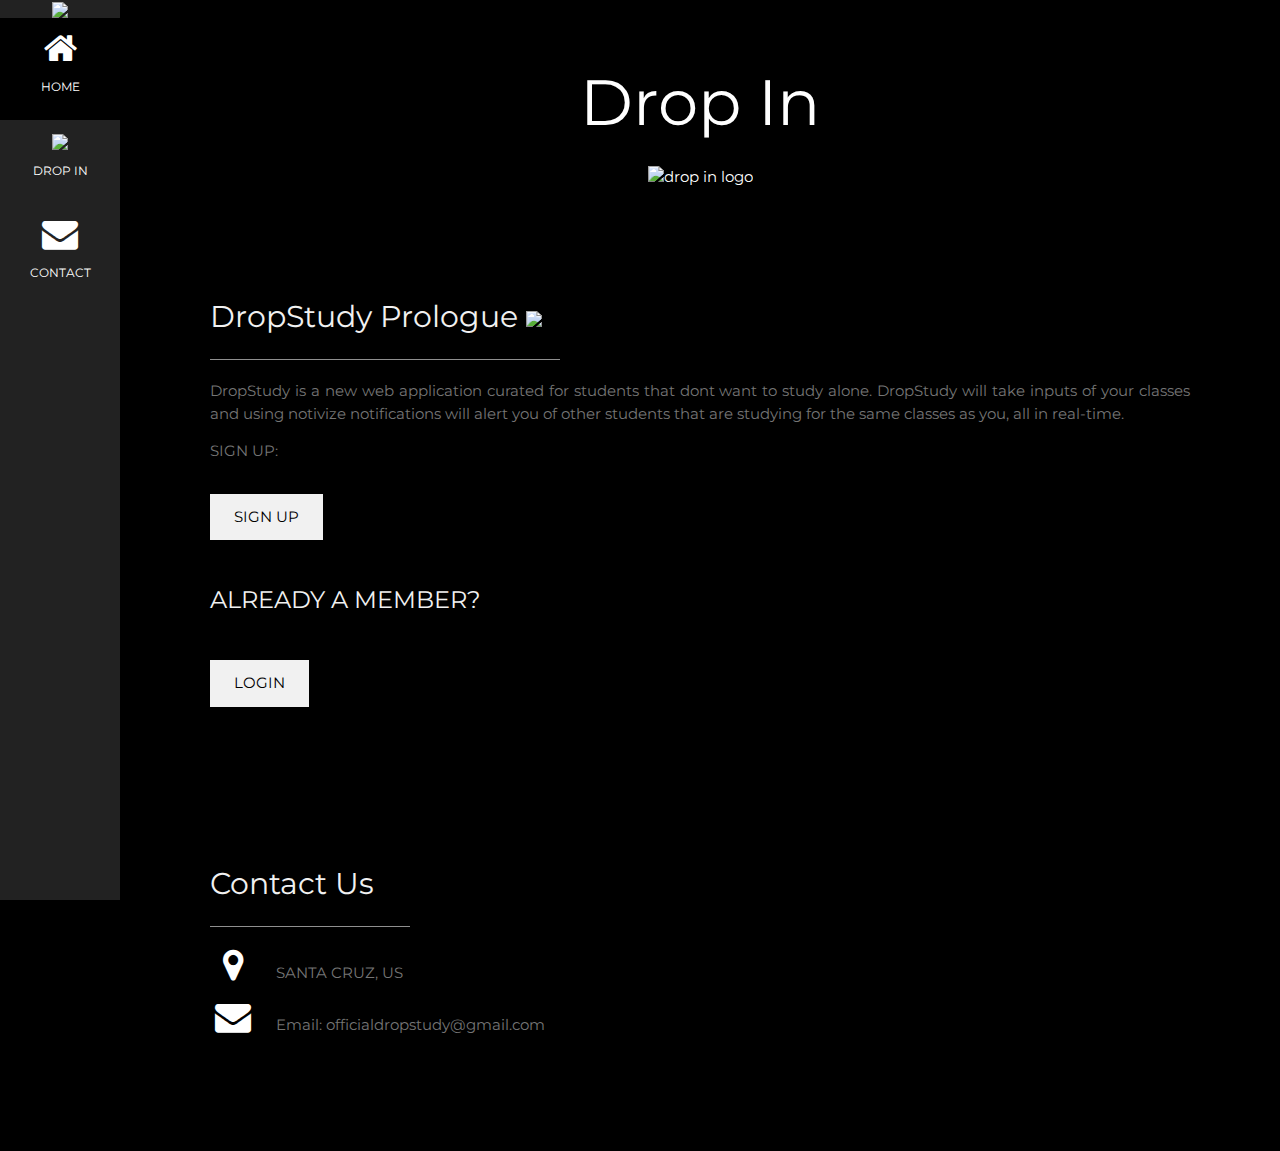
==== dropIn.html @ bbb31584 "🌃🚟 Checkpoint ./dropIn.html:3878407/18958 ./.glitch-assets:3878407/43" ====
<!DOCTYPE html>
<html>
  <title>DROP IN</title>
  <meta charset="UTF-8" />
  <meta name="viewport" content="width=device-width, initial-scale=1" />
  <link rel="stylesheet" href="https://www.w3schools.com/w3css/4/w3.css" />
  <link
    rel="stylesheet"
    href="https://fonts.googleapis.com/css?family=Montserrat"
  />
  <link
    rel="stylesheet"
    href="https://cdnjs.cloudflare.com/ajax/libs/font-awesome/4.7.0/css/font-awesome.min.css"
  />
  <style>
    body,
    h1,
    h2,
    h3,
    h4,
    h5,
    h6 {
      font-family: "Montserrat", sans-serif;
    }
    .w3-row-padding img {
      margin-bottom: 12px;
    }
    /* Set the width of the sidebar to 120px */
    .w3-sidebar {
      width: 120px;
      background: #222;
    }
    /* Add a left margin to the "page content" that matches the width of the sidebar (120px) */
    #main {
      margin-left: 120px;
    }
    /* Remove margins from "page content" on small screens */
    @media only screen and (max-width: 600px) {
      #main {
        margin-left: 0;
      }
    }
  </style>
  <body class="w3-black">
    <!-- Icon Bar (Sidebar - hidden on small screens) -->
    <nav class="w3-sidebar w3-bar-block w3-small w3-hide-small w3-center">
      <!-- Avatar image in top left corner -->
      <img
        src="https://cdn.glitch.com/0476f9f0-14a5-4c19-a292-ec9ff99bfbbf%2Fcruzhacks-2020-logo.png?v=1579332790258"
        style="width:100%"
      />
      <a href="hub.html" class="w3-bar-item w3-button w3-padding-large w3-black">
        <i class="fa fa-home w3-xxlarge"></i>
        <p>HOME</p>
      </a>
      <a
        href="dropIn.html"
        class="w3-bar-item w3-button w3-padding-large w3-hover-black"
      >
        <img
          src="https://cdn.glitch.com/0476f9f0-14a5-4c19-a292-ec9ff99bfbbf%2FCH-Drop-in.png?v=1579352459646"
          style="width:100%"
        />
        <p>DROP IN</p>
      </a>

      <a
        href="#contact"
        class="w3-bar-item w3-button w3-padding-large w3-hover-black"
      >
        <i class="fa fa-envelope w3-xxlarge"></i>
        <p>CONTACT</p>
      </a>
    </nav>

    <!-- Navbar on small screens (Hidden on medium and large screens) -->
    <div class="w3-top w3-hide-large w3-hide-medium" id="myNavbar">
      <div
        class="w3-bar w3-black w3-opacity w3-hover-opacity-off w3-center w3-small"
      >
        <a href="#" class="w3-bar-item w3-button" style="width:25% !important"
          >HOME</a
        >
        <a
          href="#DropIn"
          class="w3-bar-item w3-button"
          style="width:25% !important"
          >Drop In</a
        >
        <a
          href="#contact"
          class="w3-bar-item w3-button"
          style="width:25% !important"
          >CONTACT</a
        >
      </div>
    </div>

    <!-- Page Content -->
    <div class="w3-padding-large" id="main">
      <!-- Header/Home -->
      <header class="w3-container w3-padding-32 w3-center w3-black" id="home">
        <h1 class="w3-jumbo"><span class="w3-hide-small"></span> Drop In</h1>
        <p></p>
        <img
          src="https://cdn.glitch.com/0476f9f0-14a5-4c19-a292-ec9ff99bfbbf%2FCH-Drop-in.png?v=1579352459646"
          alt="drop in logo"
          class="w3-image"
          width="992"
          height="1108"
        />
      </header>

      <!-- About Section -->
      <div class="w3-content w3-justify w3-text-grey w3-padding-64" id="about">
        <h2 class="w3-text-light-grey">
          DropStudy Prologue
          <img
            src="https://cdn.glitch.com/0476f9f0-14a5-4c19-a292-ec9ff99bfbbf%2FFeather.png?1579343131047"
            height="30"
          />
        </h2>

        <hr style="width:350px" class="w3-opacity" />
        <p>
          DropStudy is a new web application curated for students that dont want
          to study alone. DropStudy will take inputs of your classes and using
          notivize notifications will alert you of other students that are
          studying for the same classes as you, all in real-time.
        </p>

        <p>SIGN UP:</p>

        <a href="hub.html">
          <button class="w3-button w3-light-grey w3-padding-large w3-section">
            <i class=""></i> SIGN UP
          </button>
        </a>
        <h3 class="w3-padding-16 w3-text-light-grey">ALREADY A MEMBER?</h3>
        <a href="login.html">
          <button class="w3-button w3-light-grey w3-padding-large w3-section">
            <i class=""></i> LOGIN
          </button>
        </a>
        <!-- End Portfolio Section -->
      </div>

      <!-- Contact Section -->
      <div class="w3-padding-64 w3-content w3-text-grey" id="contact">
        <h2 class="w3-text-light-grey">Contact Us</h2>
        <hr style="width:200px" class="w3-opacity" />

        <div class="w3-section">
          <p>
            <i
              class="fa fa-map-marker fa-fw w3-text-white w3-xxlarge w3-margin-right"
            ></i>
            SANTA CRUZ, US
          </p>
          <p>
            <i
              class="fa fa-envelope fa-fw w3-text-white w3-xxlarge w3-margin-right"
            >
            </i>
            Email: officialdropstudy@gmail.com
          </p>
        </div>
        <br />

        <!-- End Contact Section -->
      </div>

      <!-- Footer -->

      <!-- END PAGE CONTENT -->
    </div>
  </body>
</html>
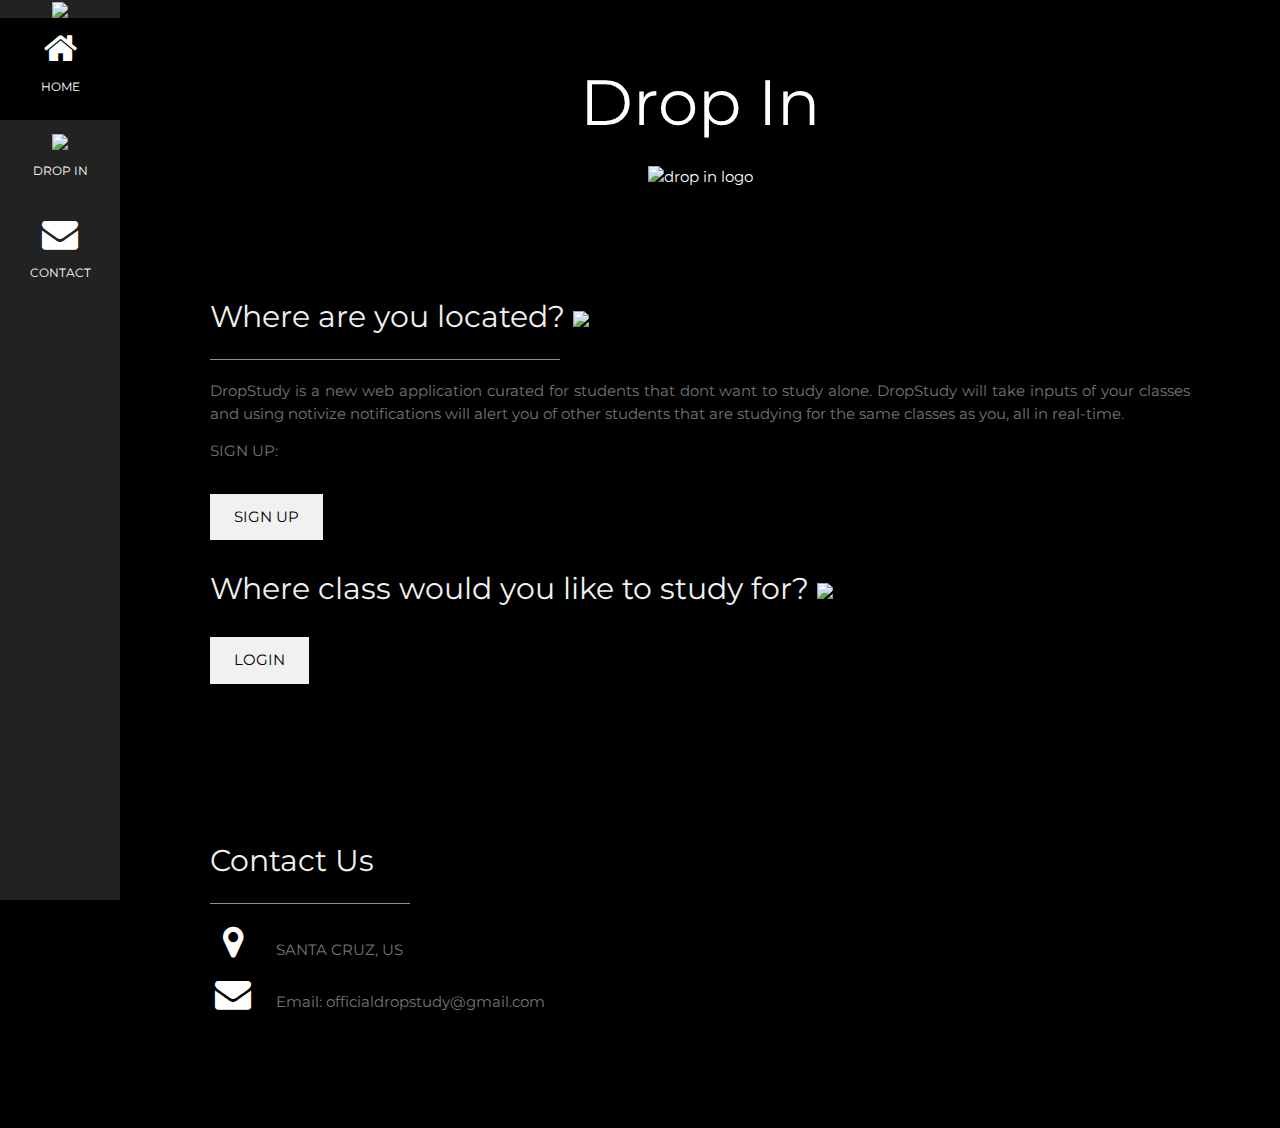
==== commit 7f7dfcd1: "🙍😺 Checkpoint ./.glitch-assets:3878407/386 ./dropIn.html:3878407/2571 ./hub.html:3878407/11513" ====
--- a/dropIn.html
+++ b/dropIn.html
@@ -58,7 +58,7 @@
         class="w3-bar-item w3-button w3-padding-large w3-hover-black"
       >
         <img
-          src="https://cdn.glitch.com/0476f9f0-14a5-4c19-a292-ec9ff99bfbbf%2FCH-Drop-in.png?v=1579352459646"
+          src="https://cdn.glitch.com/0476f9f0-14a5-4c19-a292-ec9ff99bfbbf%2FCH-Drop-in.png?v=1579353392723"
           style="width:100%"
         />
         <p>DROP IN</p>
@@ -103,7 +103,7 @@
         <h1 class="w3-jumbo"><span class="w3-hide-small"></span> Drop In</h1>
         <p></p>
         <img
-          src="https://cdn.glitch.com/0476f9f0-14a5-4c19-a292-ec9ff99bfbbf%2FCH-Drop-in.png?v=1579352459646"
+          src="https://cdn.glitch.com/0476f9f0-14a5-4c19-a292-ec9ff99bfbbf%2FCH-Drop-in.png?v=1579353392723"
           alt="drop in logo"
           class="w3-image"
           width="992"
@@ -111,10 +111,10 @@
         />
       </header>
 
-      <!-- About Section -->
+            <!-- About Section -->
       <div class="w3-content w3-justify w3-text-grey w3-padding-64" id="about">
         <h2 class="w3-text-light-grey">
-          DropStudy Prologue
+          Where are you located?
           <img
             src="https://cdn.glitch.com/0476f9f0-14a5-4c19-a292-ec9ff99bfbbf%2FFeather.png?1579343131047"
             height="30"
@@ -136,7 +136,13 @@
             <i class=""></i> SIGN UP
           </button>
         </a>
-        <h3 class="w3-padding-16 w3-text-light-grey">ALREADY A MEMBER?</h3>
+        <h2 class="w3-text-light-grey">
+          Where class would you like to study for?
+          <img
+            src="https://cdn.glitch.com/0476f9f0-14a5-4c19-a292-ec9ff99bfbbf%2FFeather.png?1579343131047"
+            height="30"
+          />
+        </h2>
         <a href="login.html">
           <button class="w3-button w3-light-grey w3-padding-large w3-section">
             <i class=""></i> LOGIN
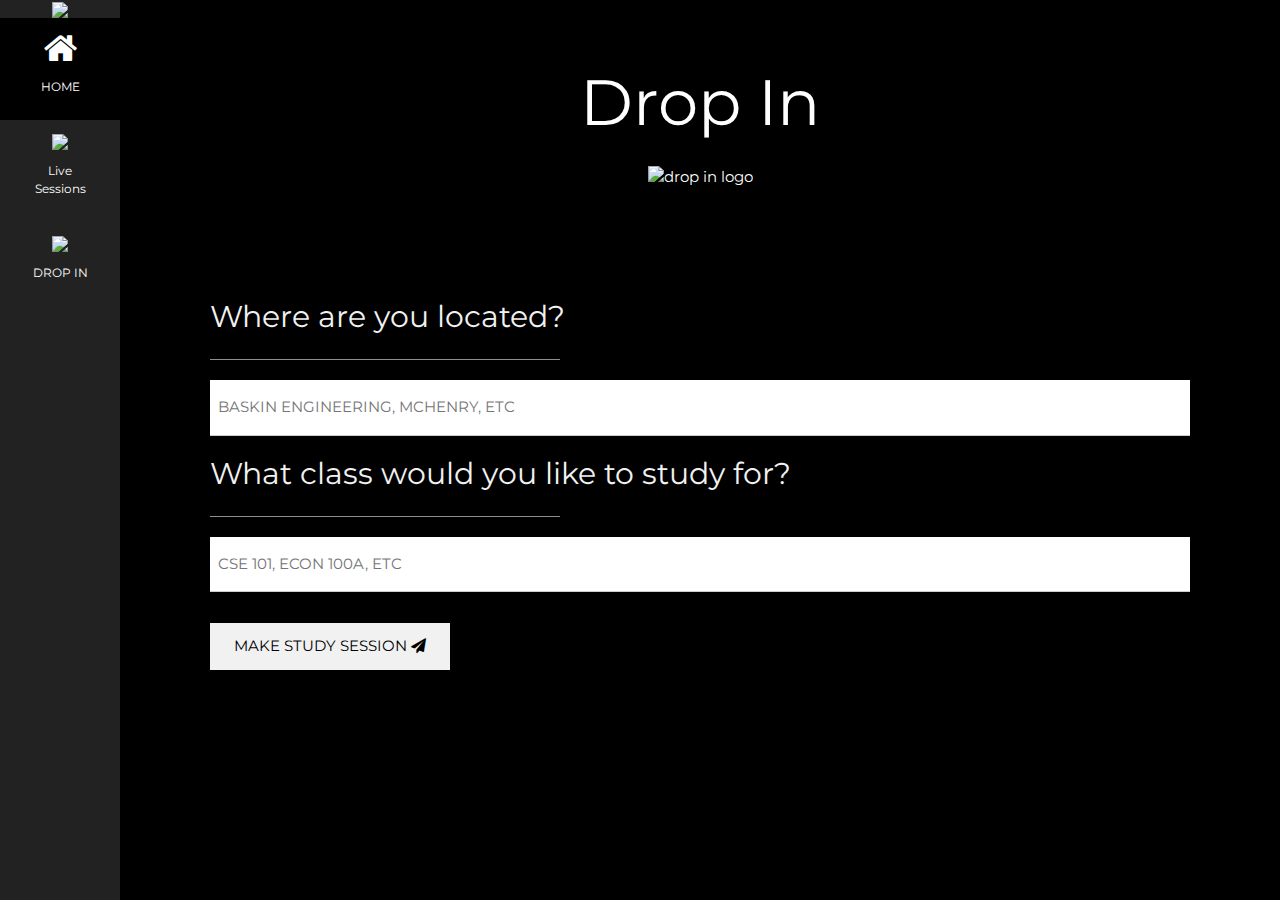
==== commit d39aad62: "🏕🐙 Checkpoint ./dropIn.html:3878407/2063:10470821/46 ./hub.html:3878407/660 ./script.js:2436003/2228" ====
--- a/dropIn.html
+++ b/dropIn.html
@@ -43,15 +43,25 @@
   </style>
   <body class="w3-black">
     <!-- Icon Bar (Sidebar - hidden on small screens) -->
-    <nav class="w3-sidebar w3-bar-block w3-small w3-hide-small w3-center">
+     <nav class="w3-sidebar w3-bar-block w3-small w3-hide-small w3-center">
       <!-- Avatar image in top left corner -->
       <img
         src="https://cdn.glitch.com/0476f9f0-14a5-4c19-a292-ec9ff99bfbbf%2Fcruzhacks-2020-logo.png?v=1579332790258"
         style="width:100%"
       />
-      <a href="hub.html" class="w3-bar-item w3-button w3-padding-large w3-black">
+      <a href="#" class="w3-bar-item w3-button w3-padding-large w3-black">
         <i class="fa fa-home w3-xxlarge"></i>
         <p>HOME</p>
+      </a>
+       <a
+        href="liveSessions.html"
+        class="w3-bar-item w3-button w3-padding-large w3-hover-black"
+      >
+        <img
+          src="https://cdn.glitch.com/0476f9f0-14a5-4c19-a292-ec9ff99bfbbf%2FCH-Study-Sessions.png?v=1579355164208"
+          style="width:100%"
+        />
+        <p>Live Sessions</p>
       </a>
       <a
         href="dropIn.html"
@@ -62,14 +72,6 @@
           style="width:100%"
         />
         <p>DROP IN</p>
-      </a>
-
-      <a
-        href="#contact"
-        class="w3-bar-item w3-button w3-padding-large w3-hover-black"
-      >
-        <i class="fa fa-envelope w3-xxlarge"></i>
-        <p>CONTACT</p>
       </a>
     </nav>
 
@@ -111,71 +113,39 @@
         />
       </header>
 
-            <!-- About Section -->
+      <!-- About Section -->
       <div class="w3-content w3-justify w3-text-grey w3-padding-64" id="about">
         <h2 class="w3-text-light-grey">
           Where are you located?
-          <img
-            src="https://cdn.glitch.com/0476f9f0-14a5-4c19-a292-ec9ff99bfbbf%2FFeather.png?1579343131047"
-            height="30"
-          />
         </h2>
-
         <hr style="width:350px" class="w3-opacity" />
         <p>
-          DropStudy is a new web application curated for students that dont want
-          to study alone. DropStudy will take inputs of your classes and using
-          notivize notifications will alert you of other students that are
-          studying for the same classes as you, all in real-time.
+          <input
+            class="w3-input w3-padding-16"
+            type="text"
+            placeholder="BASKIN ENGINEERING, MCHENRY, ETC"
+          />
         </p>
-
-        <p>SIGN UP:</p>
+        <h2 class="w3-text-light-grey">
+          What class would you like to study for?
+        </h2>
+        <hr style="width:350px" class="w3-opacity" />
+        <p>
+          <input
+            class="w3-input w3-padding-16"
+            type="text"
+            placeholder="CSE 101, ECON 100A, ETC"
+          />
+        </p>
 
         <a href="hub.html">
           <button class="w3-button w3-light-grey w3-padding-large w3-section">
-            <i class=""></i> SIGN UP
-          </button>
-        </a>
-        <h2 class="w3-text-light-grey">
-          Where class would you like to study for?
-          <img
-            src="https://cdn.glitch.com/0476f9f0-14a5-4c19-a292-ec9ff99bfbbf%2FFeather.png?1579343131047"
-            height="30"
-          />
-        </h2>
-        <a href="login.html">
-          <button class="w3-button w3-light-grey w3-padding-large w3-section">
-            <i class=""></i> LOGIN
+            MAKE STUDY SESSION
+            <i class="fa fa-paper-plane"></i>
           </button>
         </a>
         <!-- End Portfolio Section -->
       </div>
-
-      <!-- Contact Section -->
-      <div class="w3-padding-64 w3-content w3-text-grey" id="contact">
-        <h2 class="w3-text-light-grey">Contact Us</h2>
-        <hr style="width:200px" class="w3-opacity" />
-
-        <div class="w3-section">
-          <p>
-            <i
-              class="fa fa-map-marker fa-fw w3-text-white w3-xxlarge w3-margin-right"
-            ></i>
-            SANTA CRUZ, US
-          </p>
-          <p>
-            <i
-              class="fa fa-envelope fa-fw w3-text-white w3-xxlarge w3-margin-right"
-            >
-            </i>
-            Email: officialdropstudy@gmail.com
-          </p>
-        </div>
-        <br />
-
-        <!-- End Contact Section -->
-      </div>
-
       <!-- Footer -->
 
       <!-- END PAGE CONTENT -->
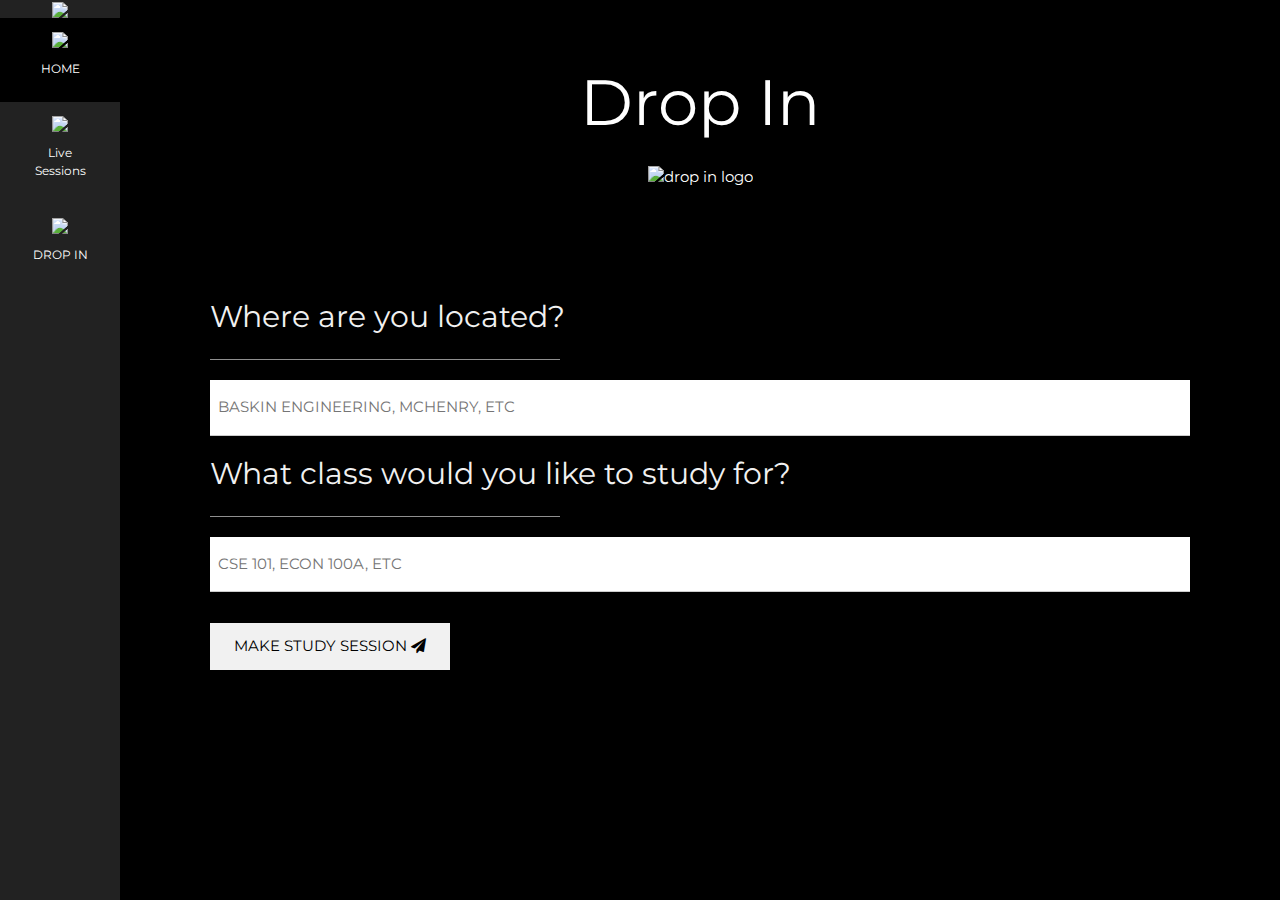
==== commit 5dbcb410: "🌒⛪️ Checkpoint ./script.js:2436003/857 ./.glitch-assets:3878407/374 ./liveSessions.html:2436003/234:" ====
--- a/dropIn.html
+++ b/dropIn.html
@@ -43,17 +43,23 @@
   </style>
   <body class="w3-black">
     <!-- Icon Bar (Sidebar - hidden on small screens) -->
-     <nav class="w3-sidebar w3-bar-block w3-small w3-hide-small w3-center">
+    <nav class="w3-sidebar w3-bar-block w3-small w3-hide-small w3-center">
       <!-- Avatar image in top left corner -->
       <img
         src="https://cdn.glitch.com/0476f9f0-14a5-4c19-a292-ec9ff99bfbbf%2Fcruzhacks-2020-logo.png?v=1579332790258"
         style="width:100%"
       />
-      <a href="#" class="w3-bar-item w3-button w3-padding-large w3-black">
-        <i class="fa fa-home w3-xxlarge"></i>
+      <a
+        href="hub.html"
+        class="w3-bar-item w3-button w3-padding-large w3-black"
+      >
+        <img
+          src="https://cdn.glitch.com/0476f9f0-14a5-4c19-a292-ec9ff99bfbbf%2FCH-HUB.png?v=1579356935064"
+          style="width:100%"
+        />
         <p>HOME</p>
       </a>
-       <a
+      <a
         href="liveSessions.html"
         class="w3-bar-item w3-button w3-padding-large w3-hover-black"
       >
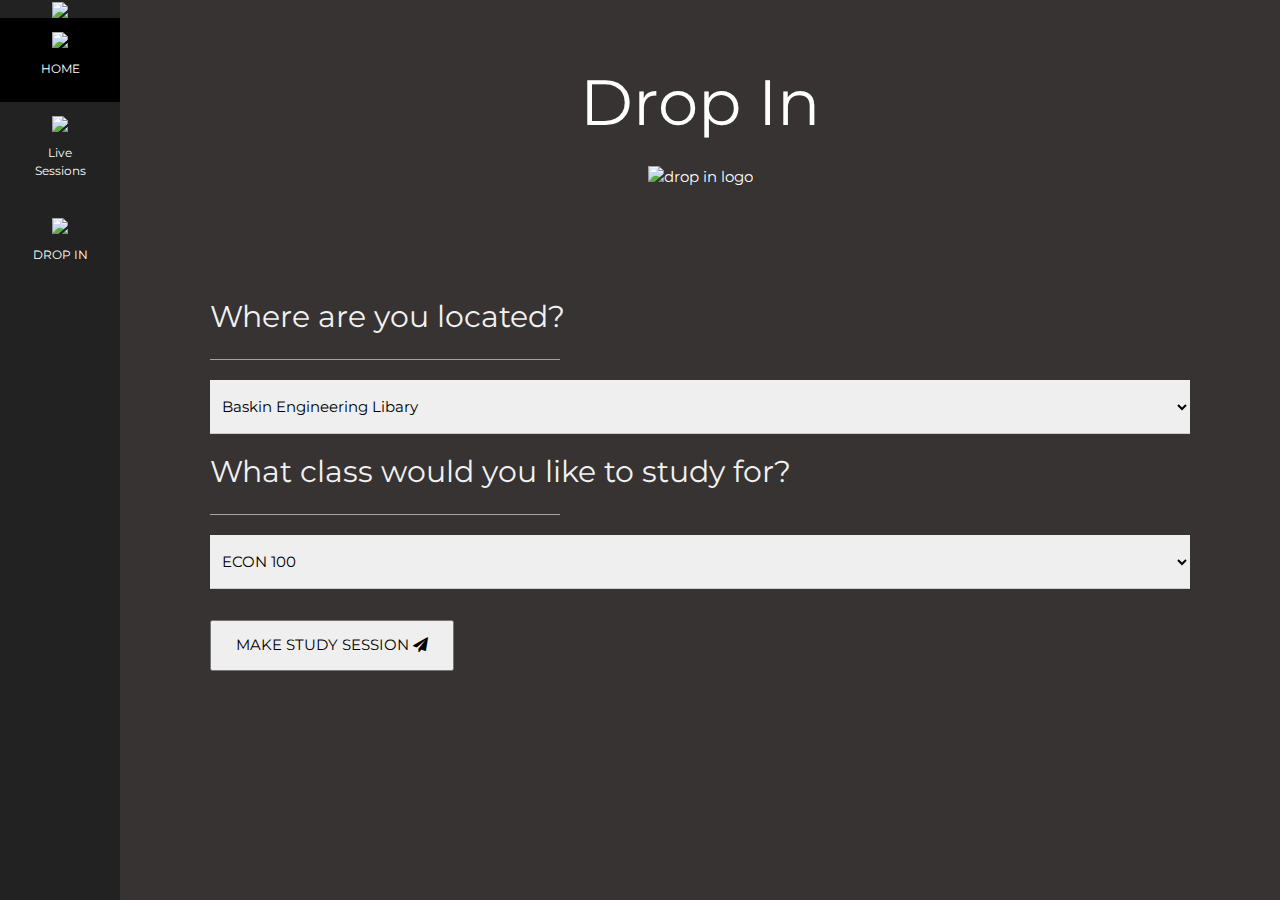
==== commit 1d1243e4: "☂️🏌 Checkpoint ./dropIn.html:3878407/427:10470821/302 ./signup.html:10471144/704 ./index.html:387840" ====
--- a/dropIn.html
+++ b/dropIn.html
@@ -40,8 +40,29 @@
         margin-left: 0;
       }
     }
+    
+    .dark {
+      background: #373332;
+      color: #fff;
+    }
+    
+    .neoButton {
+  	  background: #373332;
+      border: 1px solid rgba(0, 0, 0, 0.25);
+	  	border-radius: 12px;
+	  	box-shadow: 6px 6px 16px 0 rgba(45,41,40, 0.71), -6px -6px 26px 0 rgba(0, 0, 0, 0.2);
+      color: #fff;
+    }
+    
+    .neoButton:hover {
+      transition: 0.6s;
+      border: 1px solid rgba(0, 0, 0, 0.25);
+      border-radius: 12px;
+      box-shadow: inset 5px 5px 10px 0 rgba(35,31,30, 0.8), inset -6px -6px 26px 0 rgba(0, 0, 0, 0.3);
+      color: #fff;
+    }
   </style>
-  <body class="w3-black">
+  <body class="dark">
     <!-- Icon Bar (Sidebar - hidden on small screens) -->
     <nav class="w3-sidebar w3-bar-block w3-small w3-hide-small w3-center">
       <!-- Avatar image in top left corner -->
@@ -107,7 +128,7 @@
     <!-- Page Content -->
     <div class="w3-padding-large" id="main">
       <!-- Header/Home -->
-      <header class="w3-container w3-padding-32 w3-center w3-black" id="home">
+      <header class="w3-container w3-padding-32 w3-center dark" id="home">
         <h1 class="w3-jumbo"><span class="w3-hide-small"></span> Drop In</h1>
         <p></p>
         <img
@@ -126,29 +147,36 @@
         </h2>
         <hr style="width:350px" class="w3-opacity" />
         <p>
-          <input
-            class="w3-input w3-padding-16"
-            type="text"
-            placeholder="BASKIN ENGINEERING, MCHENRY, ETC"
-          />
+          <select class="w3-input w3-padding-16">
+            <option value="baskin">Baskin Engineering Libary</option>
+            <option value="mchenry">Mchenry Library</option>
+            <option value="kresgeLounge">Kresge Lounge</option>
+            <option value="porterLounge">Porter Lounge</option>
+            <option value="firesideLounge">Fireside Lounge</option>
+          </select>
         </p>
         <h2 class="w3-text-light-grey">
           What class would you like to study for?
         </h2>
         <hr style="width:350px" class="w3-opacity" />
         <p>
-          <input
-            class="w3-input w3-padding-16"
-            type="text"
-            placeholder="CSE 101, ECON 100A, ETC"
-          />
+          <select class="w3-input w3-padding-16">
+            <option value="ECON100">ECON 100</option>
+            <option value="MATH12">MATH 12</option>
+            <option value="CSE101">CSE 101</option>
+          </select>
         </p>
 
         <a href="hub.html">
-          <button class="w3-button w3-light-grey w3-padding-large w3-section">
+          <button class="w3-padding-large w3-section neoButton; onclick:myFucntion()">
             MAKE STUDY SESSION
             <i class="fa fa-paper-plane"></i>
           </button>
+          <script>
+            function myFunction(){
+            alert('Session successfully created. You will be notified when someone joins');
+            }
+          </script>
         </a>
         <!-- End Portfolio Section -->
       </div>
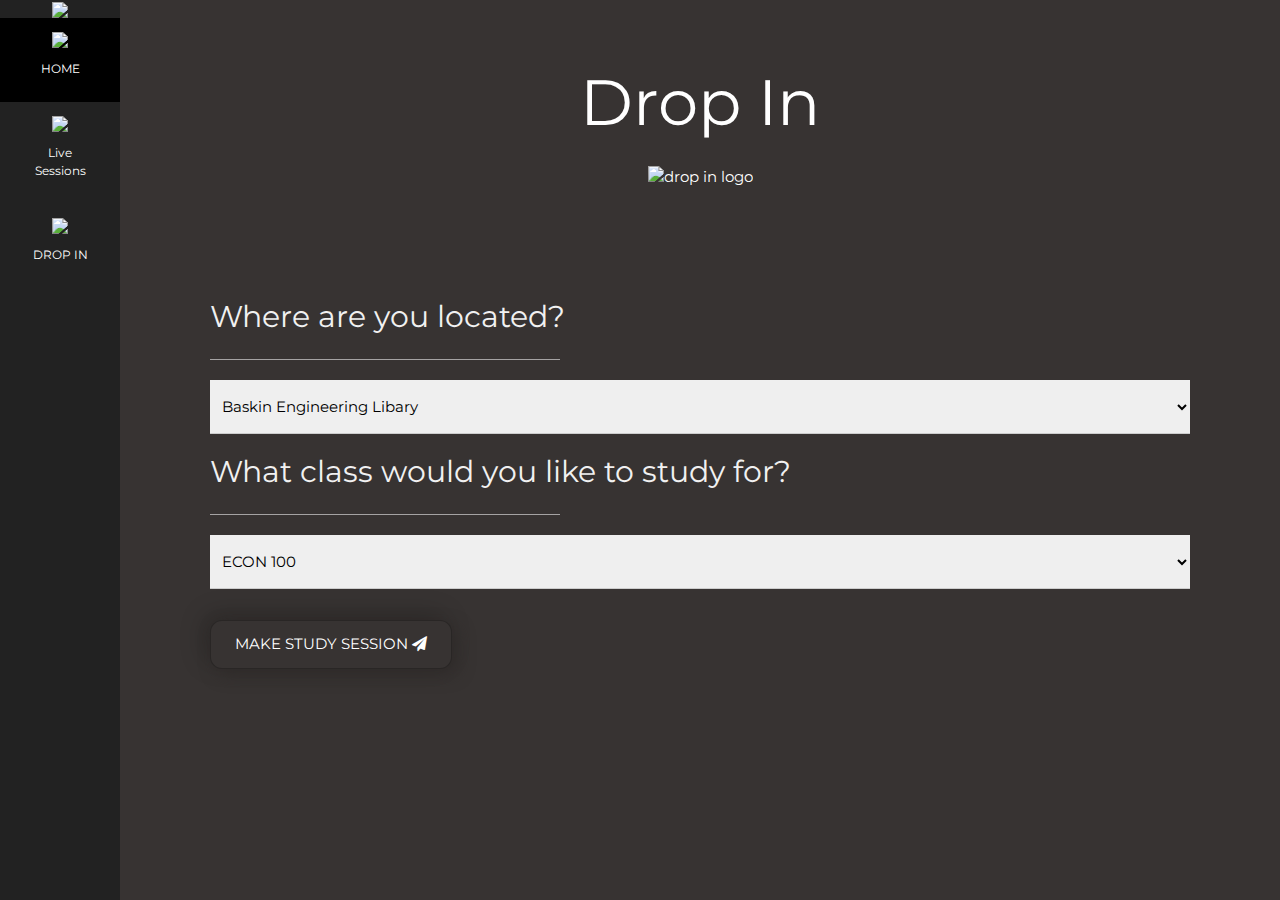
==== commit d3cfc55f: "🏭🛩 Checkpoint ./liveSessions.html:10471144/4983 ./dropIn.html:10470821/149" ====
--- a/dropIn.html
+++ b/dropIn.html
@@ -168,13 +168,13 @@
         </p>
 
         <a href="hub.html">
-          <button class="w3-padding-large w3-section neoButton; onclick:myFucntion()">
+          <button onclick="myFunction()" class="w3-padding-large w3-section neoButton">
             MAKE STUDY SESSION
             <i class="fa fa-paper-plane"></i>
           </button>
           <script>
             function myFunction(){
-            alert('Session successfully created. You will be notified when someone joins');
+            alert('Session successfully created. You will be notified when someone joins your session.');
             }
           </script>
         </a>
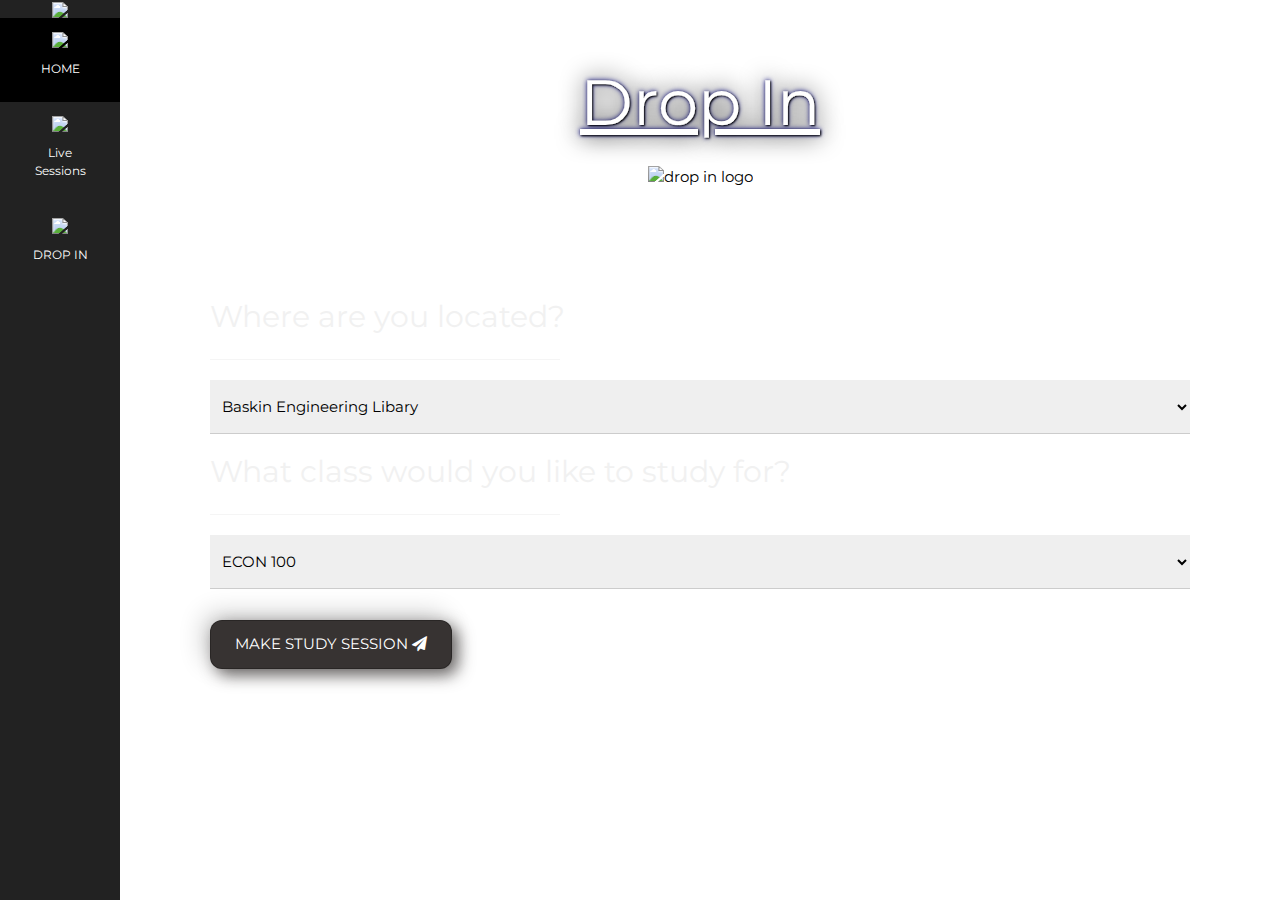
==== commit a6979c05: "👫🍎 Updated with Glitch" ====
--- a/dropIn.html
+++ b/dropIn.html
@@ -45,6 +45,11 @@
       background: #373332;
       color: #fff;
     }
+        .outline {
+      -webkit-text-stroke-width: 0.1px;
+      color: white;
+      text-shadow: 1px 1px 2px black, 0 0 25px black, 0 0 5px darkblue;
+    }
     
     .neoButton {
   	  background: #373332;
@@ -62,12 +67,13 @@
       color: #fff;
     }
   </style>
-  <body class="dark">
+  <body style = "background: url(https://cdn.glitch.com/0476f9f0-14a5-4c19-a292-ec9ff99bfbbf%2F003-mountain-forest-foggy-wallpaper-1920x1280p-free-download.jpg?v=1579388648985); 
+                 background-size: 100%, 100%;">
     <!-- Icon Bar (Sidebar - hidden on small screens) -->
     <nav class="w3-sidebar w3-bar-block w3-small w3-hide-small w3-center">
       <!-- Avatar image in top left corner -->
       <img
-        src="https://cdn.glitch.com/0476f9f0-14a5-4c19-a292-ec9ff99bfbbf%2Fcruzhacks-2020-logo.png?v=1579332790258"
+        src="https://cdn.glitch.com/0476f9f0-14a5-4c19-a292-ec9ff99bfbbf%2Fcruzhacks-2020-logo.png?v=1579386290269"
         style="width:100%"
       />
       <a
@@ -88,17 +94,17 @@
           src="https://cdn.glitch.com/0476f9f0-14a5-4c19-a292-ec9ff99bfbbf%2FCH-Study-Sessions.png?v=1579355164208"
           style="width:100%"
         />
-        <p>Live Sessions</p>
+        <p style="color:white"> Live Sessions</p>
       </a>
       <a
         href="dropIn.html"
         class="w3-bar-item w3-button w3-padding-large w3-hover-black"
       >
         <img
-          src="https://cdn.glitch.com/0476f9f0-14a5-4c19-a292-ec9ff99bfbbf%2FCH-Drop-in.png?v=1579353392723"
+          src="https://cdn.glitch.com/0476f9f0-14a5-4c19-a292-ec9ff99bfbbf%2FCH-Drop-in.png?v=15793896186333"
           style="width:100%"
         />
-        <p>DROP IN</p>
+        <p style="color:white"> DROP IN</p>
       </a>
     </nav>
 
@@ -128,11 +134,11 @@
     <!-- Page Content -->
     <div class="w3-padding-large" id="main">
       <!-- Header/Home -->
-      <header class="w3-container w3-padding-32 w3-center dark" id="home">
-        <h1 class="w3-jumbo"><span class="w3-hide-small"></span> Drop In</h1>
+      <header class="w3-container w3-padding-32 w3-center" id="home">
+        <h1 class="w3-jumbo"><u class="outline s-bold">Drop In</u></h1>
         <p></p>
         <img
-          src="https://cdn.glitch.com/0476f9f0-14a5-4c19-a292-ec9ff99bfbbf%2FCH-Drop-in.png?v=1579353392723"
+          src="https://cdn.glitch.com/0476f9f0-14a5-4c19-a292-ec9ff99bfbbf%2FCH-Drop-in.png?v=1579389618633"
           alt="drop in logo"
           class="w3-image"
           width="992"
@@ -143,6 +149,7 @@
       <!-- About Section -->
       <div class="w3-content w3-justify w3-text-grey w3-padding-64" id="about">
         <h2 class="w3-text-light-grey">
+           
           Where are you located?
         </h2>
         <hr style="width:350px" class="w3-opacity" />
@@ -153,6 +160,7 @@
             <option value="kresgeLounge">Kresge Lounge</option>
             <option value="porterLounge">Porter Lounge</option>
             <option value="firesideLounge">Fireside Lounge</option>
+            <option value="oakesCafe">Oakes Cafe</option>
           </select>
         </p>
         <h2 class="w3-text-light-grey">
